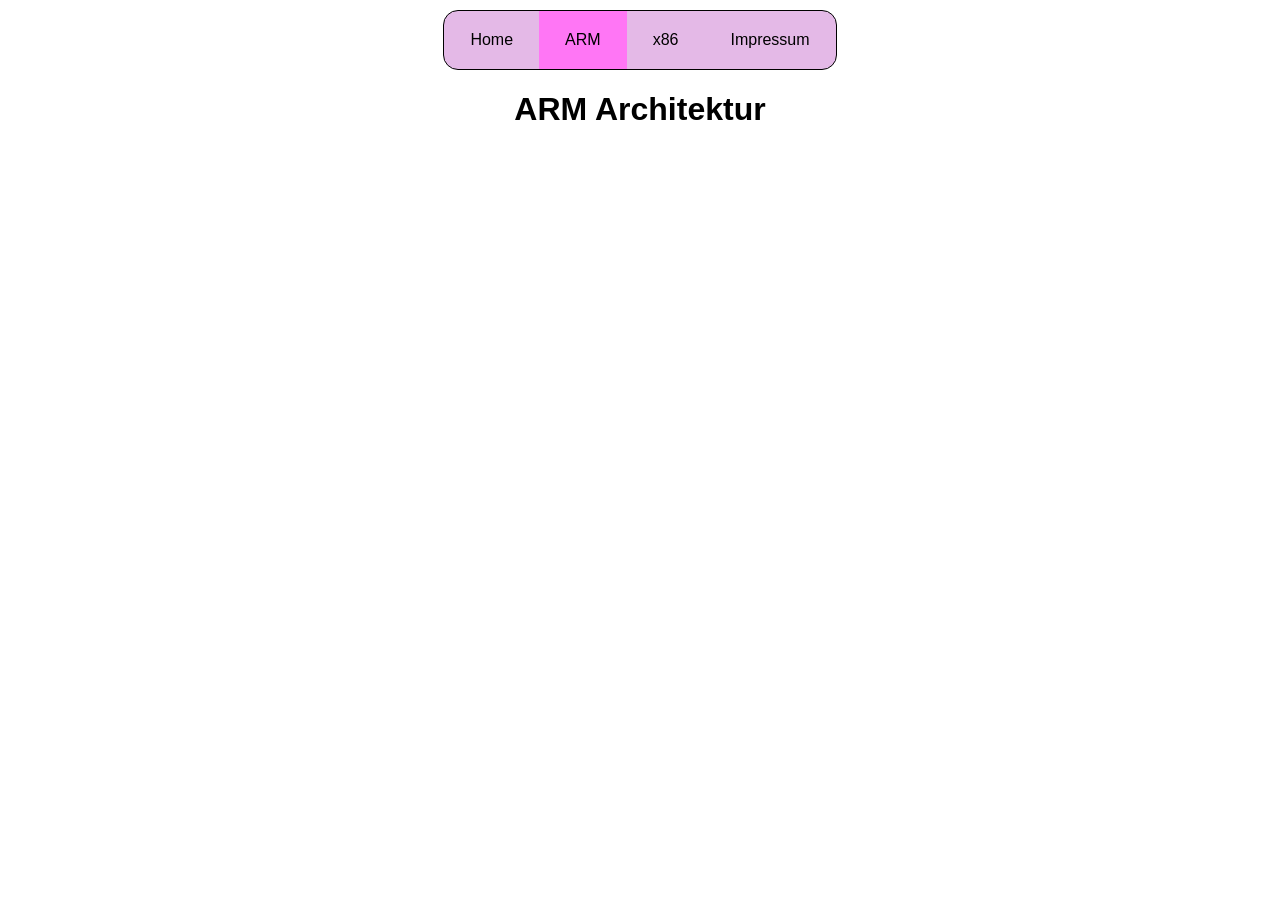
==== X86 vs ARM/arm.html @ b6177a14 "windoof ist scheisse" ====
<!DOCTYPE html>
<html lang="en">
    <head>
        <meta charset="UTF-8" />
        <title>ARM versus x86</title>
        <link rel="stylesheet" href="styles.css" />
    </head>
    <body>
        <ul id="Navigationbar">
            <li><a href="index.html">Home</a></li>
            <li><a class="active" href="arm.html">ARM</a></li>
            <li><a href="x86.html">x86</a></li>
            <li><a href="impressum.html">Impressum</a></li>
        </ul>
        
        <h1 class="title">ARM Architektur</h1>    
        
    </body>
</html>
---- X86 vs ARM/styles.css ----
.title {
    color: black;
    text-align: center;
    font-family: Helvetica, sans-serif;
    font-size: xx-large
}

.subtitle {
  color: black;
  font-family: Helvetica, sans-serif;
  font-size: larger;
  text-align: center;
}

#Navigationbar {
  font-family: Helvetica, sans-serif;
  list-style-type: none;
  margin: 10px auto;
  padding: 0;
  display: flex;
  border: 1px solid black;
  background-color: #9e04a947;
 
  /* Pillenform */
  border-radius: 15px;
  overflow: hidden; /* Versteckt den rest vom Hover/Ausgewähltem */
  width: max-content; /* Passt die Breite an den Text an */
}

#Navigationbar li a {
  display: block;
  color: black;
  padding: 20px 26px;
  text-decoration: none;
}

#Navigationbar li a:hover:not(.active) {
  background-color: #ff76f5;
}

#Navigationbar li a.active {
  background-color: #ff76f5;
}
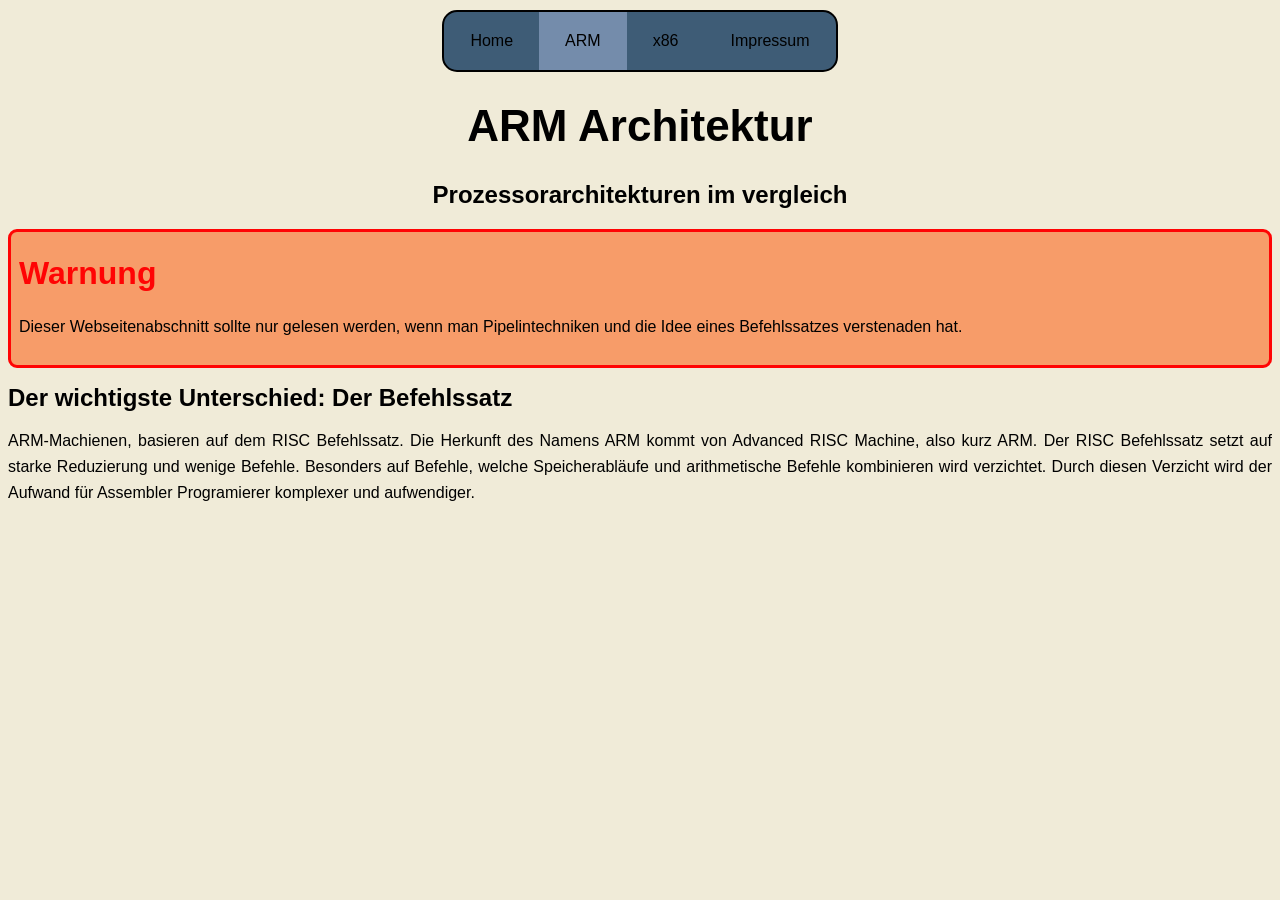
==== commit 78b61152: "Anfang ARM Untereite" ====
--- a/X86 vs ARM/arm.html
+++ b/X86 vs ARM/arm.html
@@ -1,5 +1,5 @@
 <!DOCTYPE html>
-<html lang="en">
+<html lang="de">
     <head>
         <meta charset="UTF-8" />
         <title>ARM versus x86</title>
@@ -13,7 +13,32 @@
             <li><a href="impressum.html">Impressum</a></li>
         </ul>
         
-        <h1 class="title">ARM Architektur</h1>    
+        <h1 class="maintitle">ARM Architektur</h1> 
+        <h2 class="submaintitle">Prozessorarchitekturen im vergleich</h2>
+        
+        <div id="Warning-Box">
+            
+            <h1 id="warning-title">Warnung</h1>
+            
+            <p class="blocktext">Dieser Webseitenabschnitt sollte nur gelesen werden,
+                wenn man Pipelintechniken und die Idee eines Befehlssatzes verstenaden hat.
+            </p>
+        </div>
+        
+        <div id="riscDiv">
+            
+            <h1 class="title">Der wichtigste Unterschied: Der Befehlssatz</h1>
+            
+            <p class="blocktext">
+                ARM-Machienen, basieren auf dem RISC Befehlssatz. Die Herkunft des 
+                Namens ARM kommt von Advanced RISC Machine, also kurz ARM. Der RISC Befehlssatz
+                setzt auf starke Reduzierung und wenige Befehle. Besonders auf Befehle, welche 
+                Speicherabläufe und arithmetische Befehle kombinieren wird verzichtet. Durch
+                diesen Verzicht wird der Aufwand für Assembler Programierer komplexer und 
+                aufwendiger.
+            </p>
+            
+        </div>
         
     </body>
 </html>
--- a/X86 vs ARM/styles.css
+++ b/X86 vs ARM/styles.css
@@ -1,15 +1,184 @@
-.title {
+body {
+  background-color: #F0EBD8
+}
+
+.maintitle {
     color: black;
     text-align: center;
     font-family: Helvetica, sans-serif;
-    font-size: xx-large
-}
-
-.subtitle {
-  color: black;
-  font-family: Helvetica, sans-serif;
-  font-size: larger;
+    font-size: 2.75rem;
+    padding: 1px auto;
+}
+
+.submaintitle {
+  color: black;
+  font-family: Helvetica, sans-serif;
+  font-size: x-large;
   text-align: center;
+}
+
+.title{
+  color: black;
+  font-family: Helvetica, sans-serif;
+  font-size: x-large
+}
+
+.smalltitle{
+  color: black;
+  font-family: Helvetica, sans-serif;
+  font-size: larger
+}
+
+.blocktext{
+  color: black;
+  font-family: Helvetica, sans-serif;
+  text-align: justify;
+  hyphens: auto;        /* Silbentrennung */
+  line-height: 1.6;     
+  margin-bottom: 1.5em;
+}
+
+#archDiv {
+  font-family: Helvetica, sans-serif;
+  text-align: start;
+}
+
+#ideeDiv {
+  font-family: Helvetica, sans-serif;
+  text-align: start;
+}
+
+.spalten-container{
+  display: flex;       
+  gap: 20px;
+  background-color: #F0EBD8;
+}
+
+.spalte-link {
+  flex: 1;
+  background-color: #748CAB;
+  padding: 2px 15px;
+  border-radius: 20px;
+  border: 2px solid #000000;
+  text-decoration: none;
+  color: black;
+  transition: transform 0.2s, box-shadow 0.2s;
+}
+
+.spalte-link:hover{
+  transform: translateY(-4px);
+  box-shadow: 0 3px 6px black;
+}
+
+.Geraetbilder {
+  flex: 1;
+  background-color: #748CAB;
+  padding: 2px 15px;
+  border-radius: 20px;
+  border: 2px solid #000000;
+  text-decoration: none;
+  color: black;
+  transition: transform 0.2s, box-shadow 0.2s;
+  display: flex;
+}
+
+.bild-galerie {
+  display: flex;
+  flex-direction: column; 
+  gap: 5px;              
+  margin: 40px 0;
+}
+
+.bild-galerie figure {
+  margin: 10px 0;
+  display: block;
+  flex-direction: column;
+  align-items: left;
+  width: 80%;
+}
+
+.bild-galerie img {
+  width: 50%;            
+  scale: 100%;
+  object-fit: cover;      
+  object-position: left;
+  border-radius: 7px;    
+  border: 2px solid black; 
+  box-shadow: 0 4px 8px black; 
+  transition: transform 0.3s ease; /* Animation für Hover-Effekt */
+}
+
+.bild-galerie img:hover {
+  transform: scale(1.02);
+  cursor: zoom-in;
+}
+
+.bild-galerie figcaption {
+  margin-top: 5px;
+  font-size: 1rem;       
+  font-family: Helvetica, sans-serif;
+  color: black;             
+  font-style: italic;      
+  text-align: left;
+  line-height: 1;
+}
+
+#tabelvornach {
+  width: 100%;
+  border-collapse: collapse; 
+  margin: 10px 0;
+  font-family: Helvetica, sans-serif;
+  border: 2px solid black;
+}
+
+#tabelvornach th, 
+#tabelvornach td {
+  border: 1px solid black; /* Trennlinien Zellen */
+  padding: 8px;         
+  text-align: left;       
+  vertical-align: middle;    
+}
+
+#tabelvornach th {
+  background-color: #3E5C76; 
+  font-weight: bold;
+  border-bottom: 2px solid black; 
+  border-right: 2px solid black;
+}
+
+#tabelvornach th:first-child{
+  border-left: hidden;
+  border-top: hidden;
+  background-color: #F0EBD8;
+}
+
+#tabelvornach td:first-child {
+  font-weight: bold;
+  background-color: #3E5C76;
+  width: 100px;
+  border-right: 2px solid black;
+  border-bottom: 2px solid black;
+}
+
+#tabelvornach ul {
+  margin: 0;
+  padding-left: 15px;
+}
+
+#tabelvornach li {
+  list-style-position: outside;
+  line-height: 1.5;
+}
+
+#Warning-Box{
+  border: 3px solid #ff0404;
+  border-radius: 9px;
+  background-color: #ff530083;
+  padding: 2px 8px;
+  margin: auto;
+  font-family: Helvetica, sans-serif;
+  color: #ff0404;
+  display: flexbox;
 }
 
 #Navigationbar {
@@ -18,13 +187,16 @@
   margin: 10px auto;
   padding: 0;
   display: flex;
-  border: 1px solid black;
-  background-color: #9e04a947;
- 
-  /* Pillenform */
+  border: 2px solid black;
+  background-color: #3E5C76;
   border-radius: 15px;
-  overflow: hidden; /* Versteckt den rest vom Hover/Ausgewähltem */
-  width: max-content; /* Passt die Breite an den Text an */
+  overflow: hidden; 
+  width: max-content; 
+}
+
+#Navigationbar:hover{
+  transform: translateY(-4px);
+  box-shadow: 0 3px 6px black;
 }
 
 #Navigationbar li a {
@@ -35,9 +207,9 @@
 }
 
 #Navigationbar li a:hover:not(.active) {
-  background-color: #ff76f5;
+  background-color: #748CAB;
 }
 
 #Navigationbar li a.active {
-  background-color: #ff76f5;
+  background-color: #748CAB;
 }
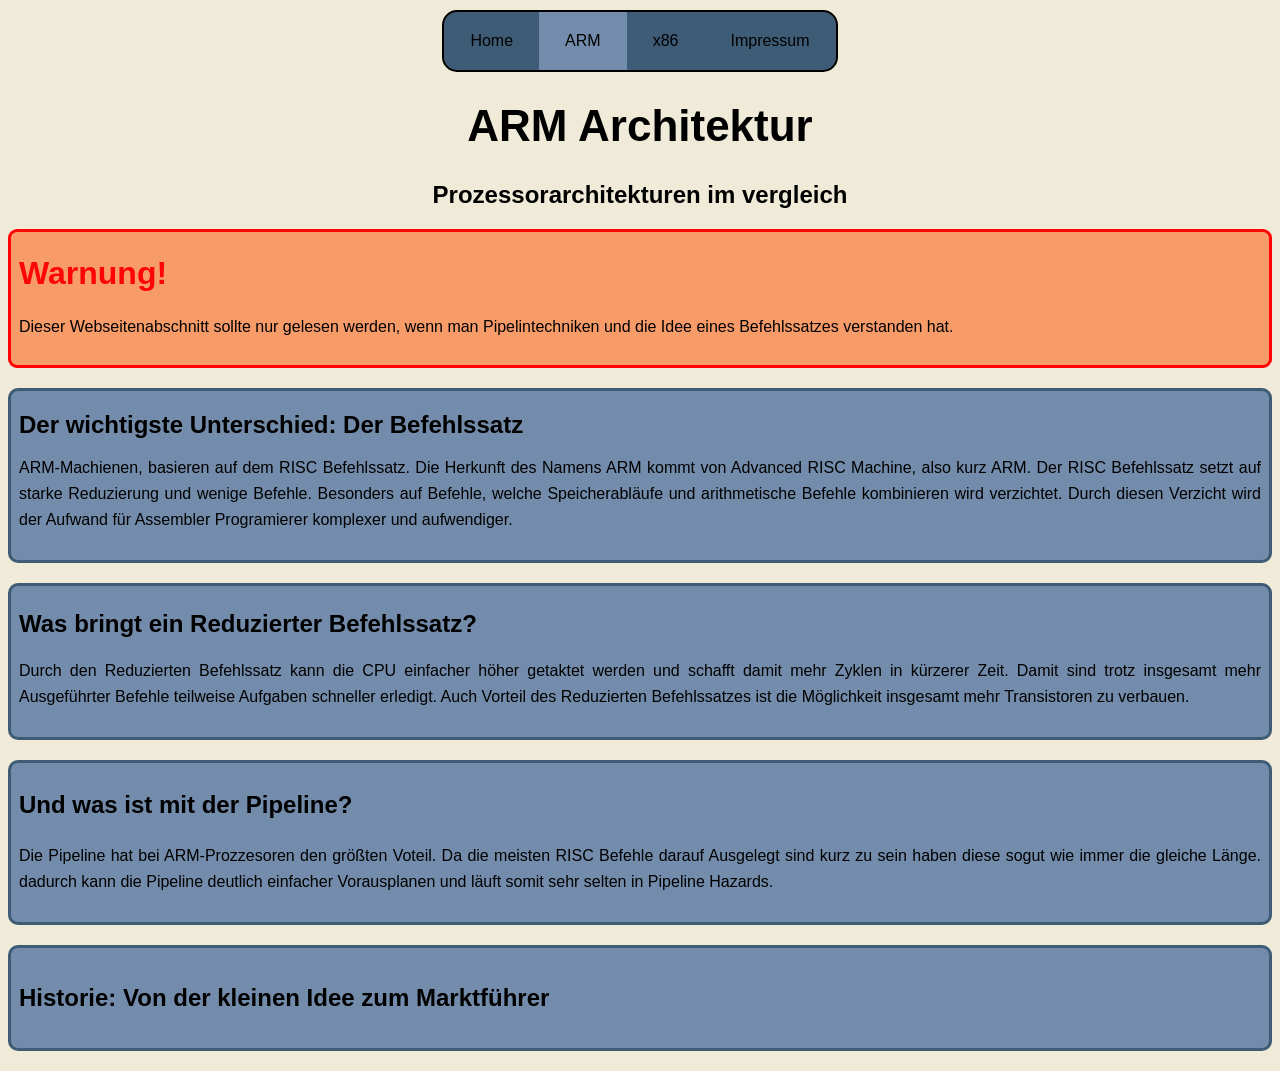
==== commit 7aa16fd7: "Unterseite ARM fast fertig add von mainDiv" ====
--- a/X86 vs ARM/arm.html
+++ b/X86 vs ARM/arm.html
@@ -18,14 +18,14 @@
         
         <div id="Warning-Box">
             
-            <h1 id="warning-title">Warnung</h1>
+            <h1 id="warning-title">Warnung!</h1>
             
             <p class="blocktext">Dieser Webseitenabschnitt sollte nur gelesen werden,
-                wenn man Pipelintechniken und die Idee eines Befehlssatzes verstenaden hat.
+                wenn man Pipelintechniken und die Idee eines Befehlssatzes verstanden hat.
             </p>
         </div>
         
-        <div id="riscDiv">
+        <div class="mainDiv">
             
             <h1 class="title">Der wichtigste Unterschied: Der Befehlssatz</h1>
             
@@ -35,8 +35,36 @@
                 setzt auf starke Reduzierung und wenige Befehle. Besonders auf Befehle, welche 
                 Speicherabläufe und arithmetische Befehle kombinieren wird verzichtet. Durch
                 diesen Verzicht wird der Aufwand für Assembler Programierer komplexer und 
-                aufwendiger.
+                aufwendiger. 
             </p>
+        </div>
+        
+        <div class="mainDiv">
+            <h2 class="title">Was bringt ein Reduzierter Befehlssatz?</h2>
+            
+            <p class="blocktext">
+                Durch den Reduzierten Befehlssatz kann die CPU einfacher höher getaktet werden und 
+                schafft damit mehr Zyklen in kürzerer Zeit. Damit sind trotz insgesamt mehr 
+                Ausgeführter Befehle teilweise Aufgaben schneller erledigt. Auch Vorteil des 
+                Reduzierten Befehlssatzes ist die Möglichkeit insgesamt mehr Transistoren zu verbauen.
+            </p>
+        </div>
+        
+        <div class=mainDiv>
+            <h3 class="title">Und was ist mit der Pipeline?</h3>
+            
+            <p class="blocktext">
+                Die Pipeline hat bei ARM-Prozzesoren den größten Voteil. Da die meisten RISC Befehle
+                darauf Ausgelegt sind kurz zu sein haben diese sogut wie immer die gleiche Länge. 
+                dadurch kann die Pipeline deutlich einfacher Vorausplanen und läuft somit sehr selten
+                in Pipeline Hazards. 
+            </p>
+            
+        </div>
+        
+        <div class="mainDiv">
+            
+            <h4 class="title">Historie: Von der kleinen Idee zum Marktführer</h4>
             
         </div>
         
--- a/X86 vs ARM/styles.css
+++ b/X86 vs ARM/styles.css
@@ -38,20 +38,20 @@
   margin-bottom: 1.5em;
 }
 
-#archDiv {
+.mainDiv {
   font-family: Helvetica, sans-serif;
   text-align: start;
-}
-
-#ideeDiv {
-  font-family: Helvetica, sans-serif;
-  text-align: start;
+  border: 3px solid #3E5C76; /*farbe noch wechslen*/
+  border-radius: 10px;
+  background-color: #748CAB;
+  padding: 4px 8px;
+  margin: 20px auto;
 }
 
 .spalten-container{
   display: flex;       
   gap: 20px;
-  background-color: #F0EBD8;
+  background-color: #748CAB;
 }
 
 .spalte-link {
@@ -110,7 +110,7 @@
 
 .bild-galerie img:hover {
   transform: scale(1.02);
-  cursor: zoom-in;
+  cursor: pointer;
 }
 
 .bild-galerie figcaption {
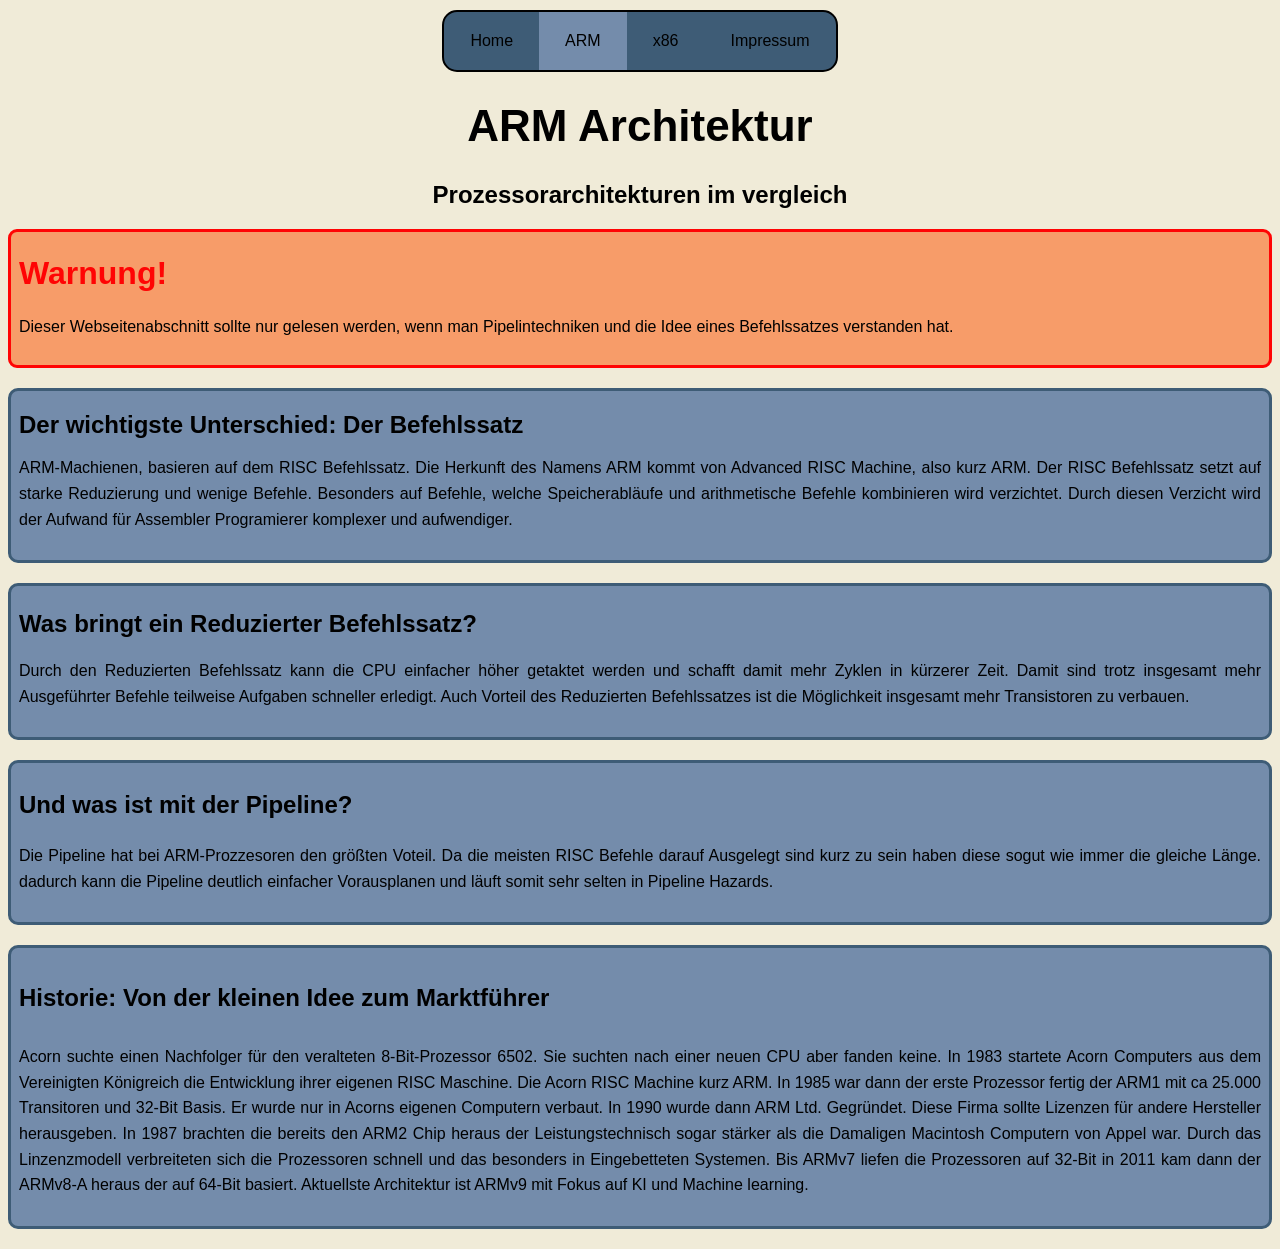
==== commit 06dc25db: "Unterseite x86 fertig" ====
--- a/X86 vs ARM/arm.html
+++ b/X86 vs ARM/arm.html
@@ -66,6 +66,22 @@
             
             <h4 class="title">Historie: Von der kleinen Idee zum Marktführer</h4>
             
+            <p class="blocktext">
+                Acorn suchte einen Nachfolger für den veralteten 8-Bit-Prozessor 6502. Sie suchten 
+                nach einer neuen CPU aber fanden keine. In 1983 startete Acorn Computers aus 
+                dem Vereinigten Königreich die Entwicklung ihrer eigenen RISC Maschine. 
+                Die Acorn RISC Machine kurz ARM. In 1985 war dann der erste Prozessor 
+                fertig der ARM1 mit ca 25.000 Transitoren und 32-Bit Basis. Er wurde 
+                nur in Acorns eigenen Computern verbaut. In 1990 wurde dann ARM Ltd. Gegründet.
+                Diese Firma sollte Lizenzen für andere Hersteller herausgeben. In 1987 brachten 
+                die bereits den ARM2 Chip heraus der Leistungstechnisch sogar stärker als 
+                die Damaligen Macintosh Computern von Appel war. Durch das Linzenzmodell verbreiteten
+                sich die Prozessoren schnell und das besonders in Eingebetteten Systemen. 
+                Bis ARMv7 liefen die Prozessoren auf 32-Bit in 2011 kam dann der ARMv8-A 
+                heraus der auf 64-Bit basiert. Aktuellste Architektur ist ARMv9 mit Fokus auf 
+                KI und Machine learning.
+            </p>
+            
         </div>
         
     </body>
--- a/X86 vs ARM/styles.css
+++ b/X86 vs ARM/styles.css
@@ -56,7 +56,7 @@
 
 .spalte-link {
   flex: 1;
-  background-color: #748CAB;
+  background-color: #3E5C76;
   padding: 2px 15px;
   border-radius: 20px;
   border: 2px solid #000000;
@@ -72,7 +72,7 @@
 
 .Geraetbilder {
   flex: 1;
-  background-color: #748CAB;
+  background-color: #3E5C76;
   padding: 2px 15px;
   border-radius: 20px;
   border: 2px solid #000000;
@@ -149,7 +149,7 @@
 #tabelvornach th:first-child{
   border-left: hidden;
   border-top: hidden;
-  background-color: #F0EBD8;
+  background-color: #748CAB;
 }
 
 #tabelvornach td:first-child {
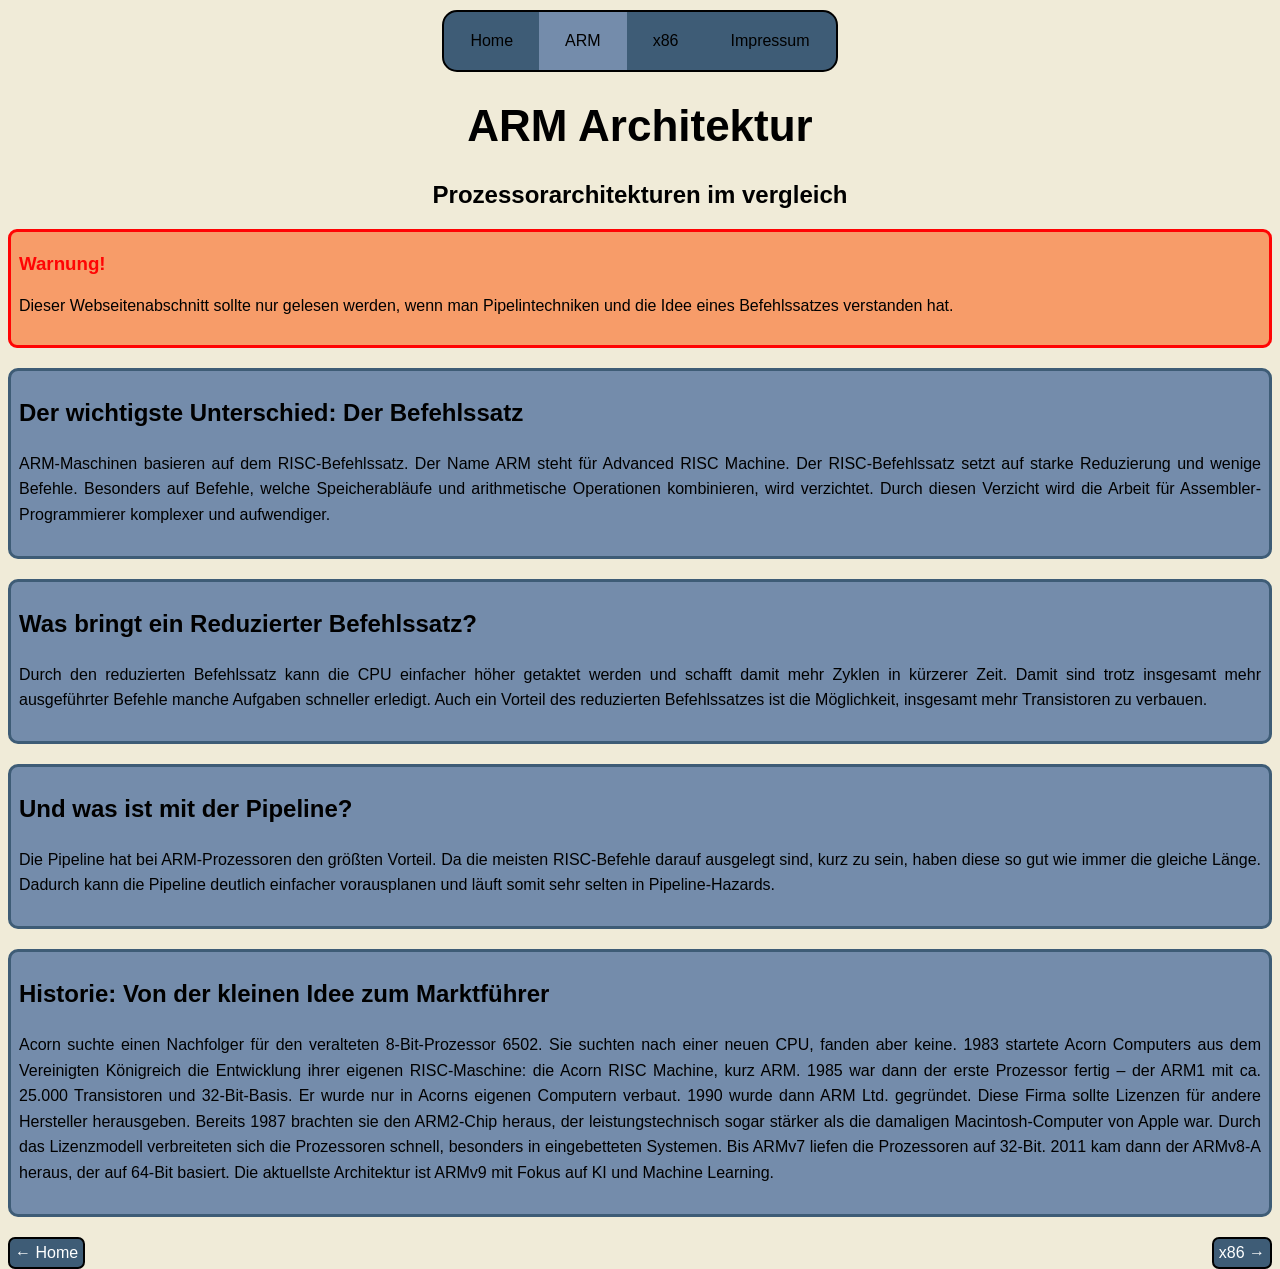
==== commit ffa71f97: "Website fertig +spellcheck fertig" ====
--- a/X86 vs ARM/arm.html
+++ b/X86 vs ARM/arm.html
@@ -5,8 +5,9 @@
         <title>ARM versus x86</title>
         <link rel="stylesheet" href="styles.css" />
     </head>
+    
     <body>
-        <ul id="Navigationbar">
+        <ul class="Navigationbar">
             <li><a href="index.html">Home</a></li>
             <li><a class="active" href="arm.html">ARM</a></li>
             <li><a href="x86.html">x86</a></li>
@@ -18,7 +19,7 @@
         
         <div id="Warning-Box">
             
-            <h1 id="warning-title">Warnung!</h1>
+            <h3 id="warning-title">Warnung!</h3>
             
             <p class="blocktext">Dieser Webseitenabschnitt sollte nur gelesen werden,
                 wenn man Pipelintechniken und die Idee eines Befehlssatzes verstanden hat.
@@ -27,26 +28,27 @@
         
         <div class="mainDiv">
             
-            <h1 class="title">Der wichtigste Unterschied: Der Befehlssatz</h1>
+            <h3 class="title">Der wichtigste Unterschied: Der Befehlssatz</h3>
             
             <p class="blocktext">
-                ARM-Machienen, basieren auf dem RISC Befehlssatz. Die Herkunft des 
-                Namens ARM kommt von Advanced RISC Machine, also kurz ARM. Der RISC Befehlssatz
-                setzt auf starke Reduzierung und wenige Befehle. Besonders auf Befehle, welche 
-                Speicherabläufe und arithmetische Befehle kombinieren wird verzichtet. Durch
-                diesen Verzicht wird der Aufwand für Assembler Programierer komplexer und 
-                aufwendiger. 
+                ARM-Maschinen basieren auf dem RISC-Befehlssatz. Der Name ARM steht für
+                Advanced RISC Machine. Der RISC-Befehlssatz setzt auf starke Reduzierung 
+                und wenige Befehle. Besonders auf Befehle, welche Speicherabläufe und 
+                arithmetische Operationen kombinieren, wird verzichtet. Durch diesen 
+                Verzicht wird die Arbeit für Assembler-Programmierer komplexer und 
+                aufwendiger.
             </p>
         </div>
         
         <div class="mainDiv">
-            <h2 class="title">Was bringt ein Reduzierter Befehlssatz?</h2>
+            <h3 class="title">Was bringt ein Reduzierter Befehlssatz?</h3>
             
             <p class="blocktext">
-                Durch den Reduzierten Befehlssatz kann die CPU einfacher höher getaktet werden und 
-                schafft damit mehr Zyklen in kürzerer Zeit. Damit sind trotz insgesamt mehr 
-                Ausgeführter Befehle teilweise Aufgaben schneller erledigt. Auch Vorteil des 
-                Reduzierten Befehlssatzes ist die Möglichkeit insgesamt mehr Transistoren zu verbauen.
+                Durch den reduzierten Befehlssatz kann die CPU einfacher höher getaktet
+                werden und schafft damit mehr Zyklen in kürzerer Zeit. Damit sind 
+                trotz insgesamt mehr ausgeführter Befehle manche Aufgaben schneller
+                erledigt. Auch ein Vorteil des reduzierten Befehlssatzes ist die 
+                Möglichkeit, insgesamt mehr Transistoren zu verbauen.
             </p>
         </div>
         
@@ -54,35 +56,46 @@
             <h3 class="title">Und was ist mit der Pipeline?</h3>
             
             <p class="blocktext">
-                Die Pipeline hat bei ARM-Prozzesoren den größten Voteil. Da die meisten RISC Befehle
-                darauf Ausgelegt sind kurz zu sein haben diese sogut wie immer die gleiche Länge. 
-                dadurch kann die Pipeline deutlich einfacher Vorausplanen und läuft somit sehr selten
-                in Pipeline Hazards. 
+                Die Pipeline hat bei ARM-Prozessoren den größten Vorteil. Da die 
+                meisten RISC-Befehle darauf ausgelegt sind, kurz zu sein, haben 
+                diese so gut wie immer die gleiche Länge. Dadurch kann die Pipeline
+                deutlich einfacher vorausplanen und läuft somit sehr selten in 
+                Pipeline-Hazards.
             </p>
             
         </div>
         
         <div class="mainDiv">
             
-            <h4 class="title">Historie: Von der kleinen Idee zum Marktführer</h4>
+            <h3 class="title">Historie: Von der kleinen Idee zum Marktführer</h3>
             
             <p class="blocktext">
-                Acorn suchte einen Nachfolger für den veralteten 8-Bit-Prozessor 6502. Sie suchten 
-                nach einer neuen CPU aber fanden keine. In 1983 startete Acorn Computers aus 
-                dem Vereinigten Königreich die Entwicklung ihrer eigenen RISC Maschine. 
-                Die Acorn RISC Machine kurz ARM. In 1985 war dann der erste Prozessor 
-                fertig der ARM1 mit ca 25.000 Transitoren und 32-Bit Basis. Er wurde 
-                nur in Acorns eigenen Computern verbaut. In 1990 wurde dann ARM Ltd. Gegründet.
-                Diese Firma sollte Lizenzen für andere Hersteller herausgeben. In 1987 brachten 
-                die bereits den ARM2 Chip heraus der Leistungstechnisch sogar stärker als 
-                die Damaligen Macintosh Computern von Appel war. Durch das Linzenzmodell verbreiteten
-                sich die Prozessoren schnell und das besonders in Eingebetteten Systemen. 
-                Bis ARMv7 liefen die Prozessoren auf 32-Bit in 2011 kam dann der ARMv8-A 
-                heraus der auf 64-Bit basiert. Aktuellste Architektur ist ARMv9 mit Fokus auf 
-                KI und Machine learning.
+                Acorn suchte einen Nachfolger für den veralteten 8-Bit-Prozessor 6502.
+                Sie suchten nach einer neuen CPU, fanden aber keine. 1983 startete 
+                Acorn Computers aus dem Vereinigten Königreich die Entwicklung ihrer 
+                eigenen RISC-Maschine: die Acorn RISC Machine, kurz ARM. 1985 war 
+                dann der erste Prozessor fertig – der ARM1 mit ca. 25.000 Transistoren
+                und 32-Bit-Basis. Er wurde nur in Acorns eigenen Computern verbaut.
+                1990 wurde dann ARM Ltd. gegründet. Diese Firma sollte Lizenzen für
+                andere Hersteller herausgeben. Bereits 1987 brachten sie den 
+                ARM2-Chip heraus, der leistungstechnisch sogar stärker als die 
+                damaligen Macintosh-Computer von Apple war. Durch das Lizenzmodell 
+                verbreiteten sich die Prozessoren schnell, besonders in eingebetteten 
+                Systemen. Bis ARMv7 liefen die Prozessoren auf 32-Bit. 2011 kam dann 
+                der ARMv8-A heraus, der auf 64-Bit basiert. Die aktuellste Architektur 
+                ist ARMv9 mit Fokus auf KI und Machine Learning.
             </p>
             
         </div>
         
+         <footer>
+            <a id="anfende" href="index.html">
+            &larr; Home</a>
+            <a id="ende" href="x86.html">
+            x86 &rarr;</a>
+             <br>
+        </footer>
+        
     </body>
+    
 </html>
--- a/X86 vs ARM/styles.css
+++ b/X86 vs ARM/styles.css
@@ -32,7 +32,7 @@
 .blocktext{
   color: black;
   font-family: Helvetica, sans-serif;
-  text-align: justify;
+  text-align: justify; /*Blocktext anordnung*/
   hyphens: auto;        /* Silbentrennung */
   line-height: 1.6;     
   margin-bottom: 1.5em;
@@ -109,7 +109,7 @@
 }
 
 .bild-galerie img:hover {
-  transform: scale(1.02);
+  transform: scale(1.05);
   cursor: pointer;
 }
 
@@ -181,7 +181,7 @@
   display: flexbox;
 }
 
-#Navigationbar {
+.Navigationbar {
   font-family: Helvetica, sans-serif;
   list-style-type: none;
   margin: 10px auto;
@@ -194,22 +194,56 @@
   width: max-content; 
 }
 
-#Navigationbar:hover{
+.Navigationbar:hover{
   transform: translateY(-4px);
   box-shadow: 0 3px 6px black;
 }
 
-#Navigationbar li a {
+.Navigationbar li a {
   display: block;
   color: black;
   padding: 20px 26px;
   text-decoration: none;
 }
 
-#Navigationbar li a:hover:not(.active) {
-  background-color: #748CAB;
-}
-
-#Navigationbar li a.active {
-  background-color: #748CAB;
+.Navigationbar li a:hover:not(.active) {
+  background-color: #748CAB;
+}
+
+.Navigationbar li a.active {
+  background-color: #748CAB;
+}
+
+#ende{
+  border: 2px solid black;
+  border-radius: 7px;
+  padding: 5px;
+  background-color: #3E5C76;
+  text-decoration: none;
+  color: white;
+  float: right;
+  font-family: Helvetica, sans-serif;
+  transition: transform 0.2s, box-shadow 0.2s;
+}
+
+#ende:hover{
+  transition: translateY(-2px);
+  box-shadow: 0 3px 6px black;
+}
+
+#anfende{
+  float: left;
+  border: 2px solid black;
+  border-radius: 7px;
+  padding: 5px;
+  background-color: #3E5C76;
+  text-decoration: none;
+  color: white;
+  font-family: Helvetica, sans-serif;
+  transition: transform 0.2s, box-shadow 0.2s;
+}
+
+#anfende:hover{
+  transition: translateY(-2px);
+  box-shadow: 0 3px 6px black;
 }
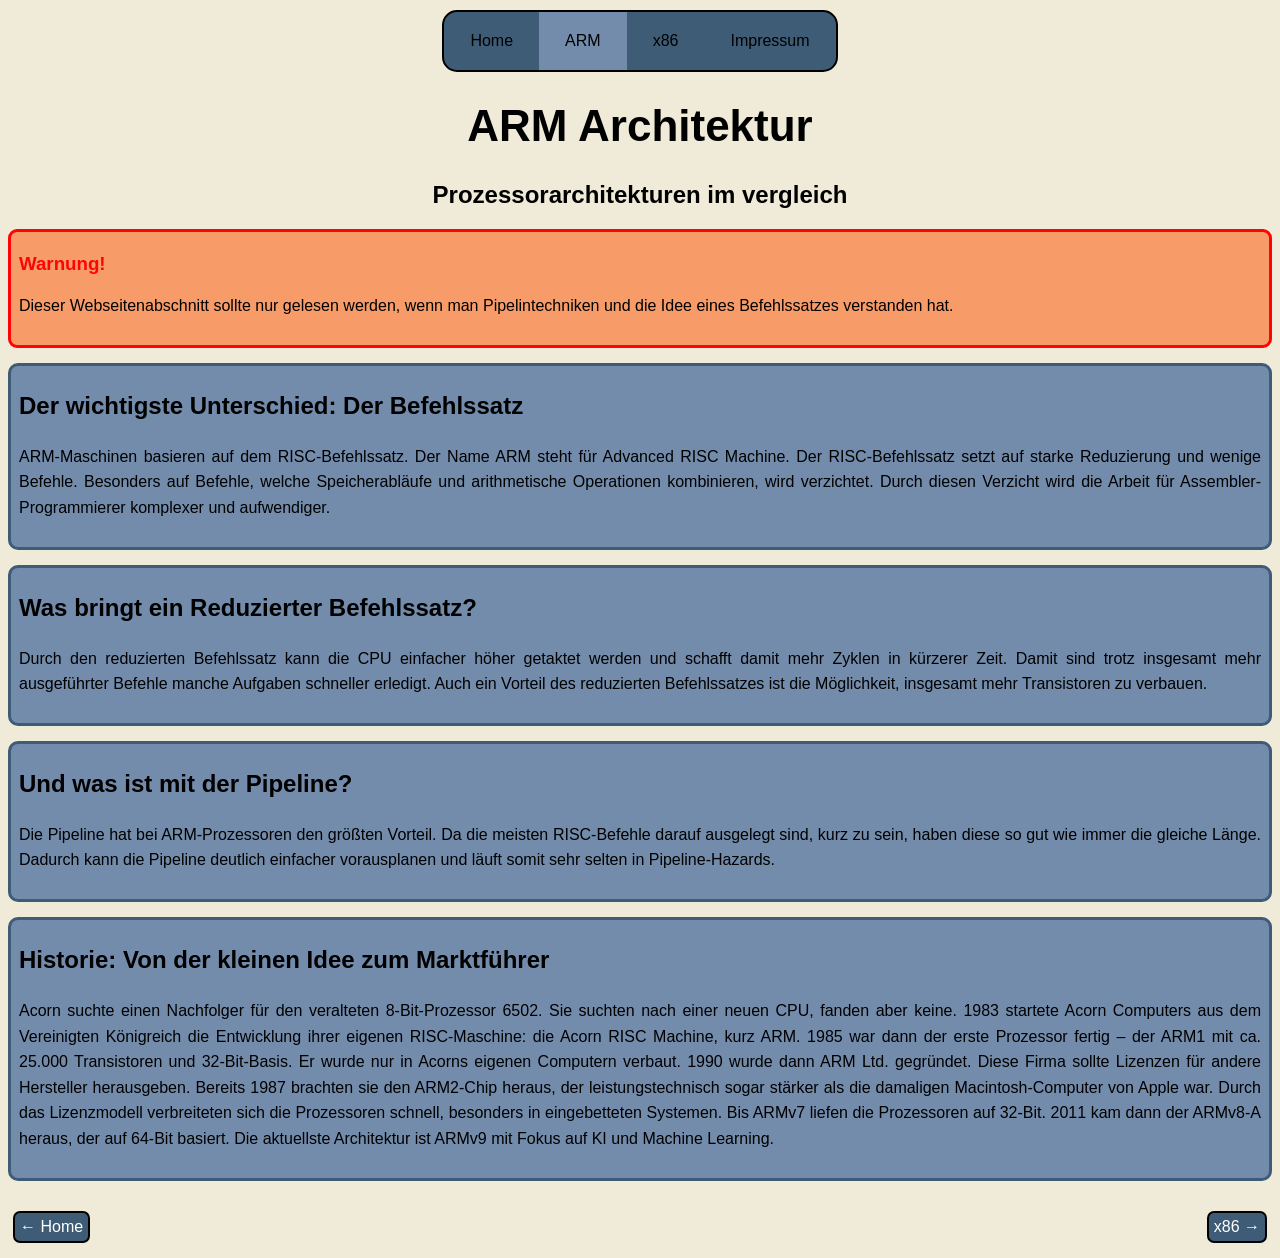
==== commit 4f08c127: "Anpassen an Vorgaben" ====
--- a/X86 vs ARM/arm.html
+++ b/X86 vs ARM/arm.html
@@ -7,12 +7,14 @@
     </head>
     
     <body>
+        <header>
         <ul class="Navigationbar">
             <li><a href="index.html">Home</a></li>
             <li><a class="active" href="arm.html">ARM</a></li>
             <li><a href="x86.html">x86</a></li>
             <li><a href="impressum.html">Impressum</a></li>
         </ul>
+        </header>
         
         <h1 class="maintitle">ARM Architektur</h1> 
         <h2 class="submaintitle">Prozessorarchitekturen im vergleich</h2>
--- a/X86 vs ARM/styles.css
+++ b/X86 vs ARM/styles.css
@@ -41,11 +41,11 @@
 .mainDiv {
   font-family: Helvetica, sans-serif;
   text-align: start;
-  border: 3px solid #3E5C76; /*farbe noch wechslen*/
+  border: 3px solid #3E5C76; 
   border-radius: 10px;
   background-color: #748CAB;
-  padding: 4px 8px;
-  margin: 20px auto;
+  padding: 2px 8px;
+  margin: 15px auto;
 }
 
 .spalten-container{
@@ -68,6 +68,27 @@
 .spalte-link:hover{
   transform: translateY(-4px);
   box-shadow: 0 3px 6px black;
+}
+
+.card-container {
+  position: relative; /* Bezugspunkt für den Link */
+  border: 2px solid #000;
+  border-radius: 10px;
+  font-family: Helvetica, sans-serif;
+  background-color: #748CAB;
+  text-align: center;
+  font-size: larger;
+  padding: 5px;
+}
+
+.stretched-link::after {
+  content: "";
+  position: absolute;
+  top: 0;
+  left: 0;
+  right: 0;
+  bottom: 0;
+  z-index: 1; /* Link gesamten Inhalt Divs */
 }
 
 .Geraetbilder {
@@ -218,6 +239,7 @@
   border: 2px solid black;
   border-radius: 7px;
   padding: 5px;
+  margin: 15px 5px;
   background-color: #3E5C76;
   text-decoration: none;
   color: white;
@@ -235,6 +257,7 @@
   float: left;
   border: 2px solid black;
   border-radius: 7px;
+  margin: 15px 5px;
   padding: 5px;
   background-color: #3E5C76;
   text-decoration: none;
